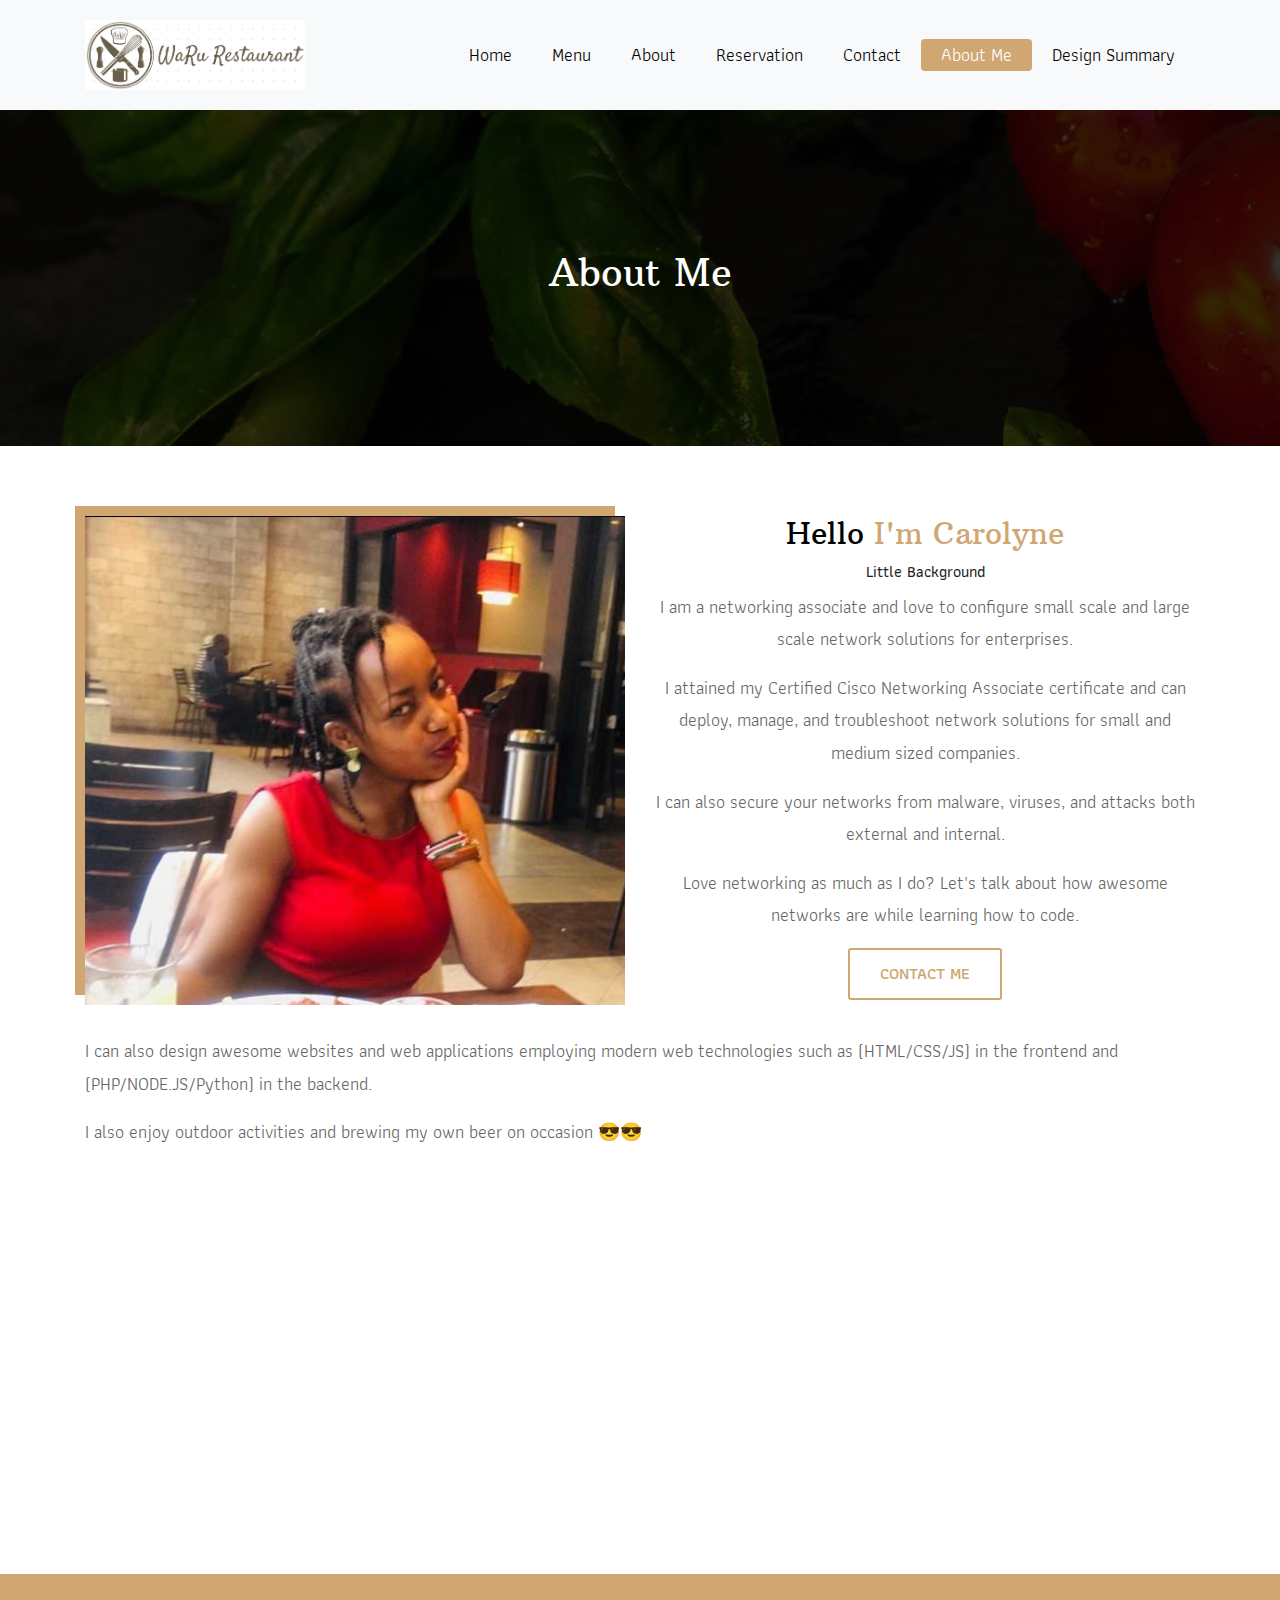
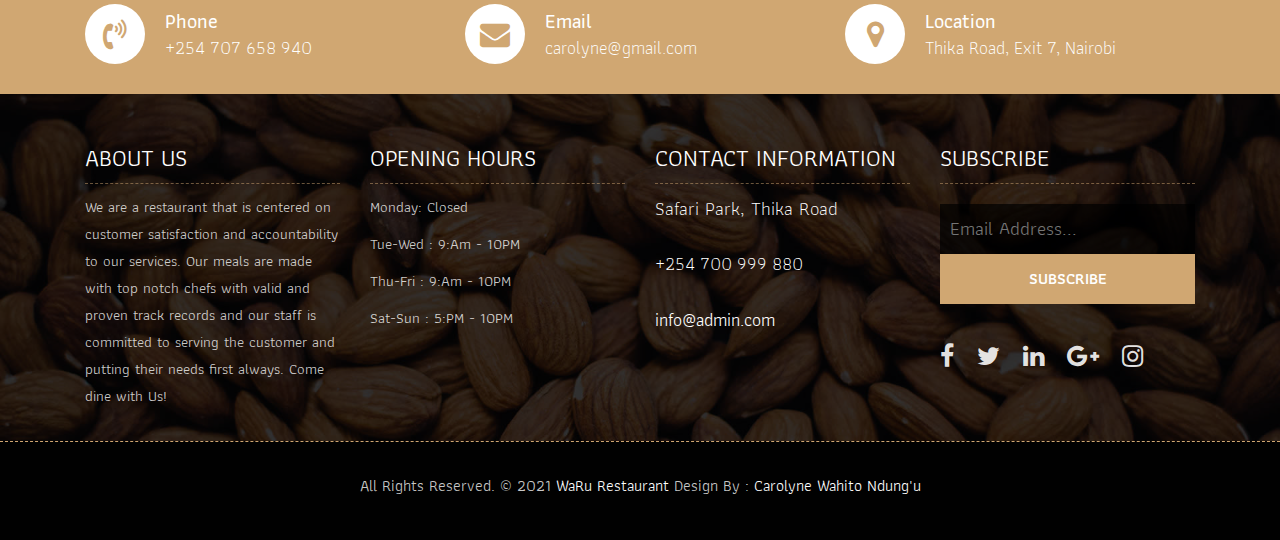
==== about-me.html @ e148ffc0 "Add files via upload" ====
<!DOCTYPE html>
<html lang="en"><!-- Basic -->
<head>
	<meta charset="utf-8">
    <meta http-equiv="X-UA-Compatible" content="IE=edge">   
   
    <!-- Mobile Metas -->
    <meta name="viewport" content="width=device-width, initial-scale=1">
 
     <!-- Site Metas -->
    <title>Carolyne Ndung'u</title>  
    <meta name="keywords" content="">
    <meta name="description" content="">
    <meta name="author" content="">

    <!-- Site Icons -->
    <link rel="shortcut icon" href="images/favicon.ico" type="image/x-icon">
    <link rel="apple-touch-icon" href="images/apple-touch-icon.png">

    <!-- Bootstrap CSS -->
    <link rel="stylesheet" href="css/bootstrap.min.css">    
	<!-- Site CSS -->
    <link rel="stylesheet" href="css/style.css">    
    <!-- Responsive CSS -->
    <link rel="stylesheet" href="css/responsive.css">
    <!-- Custom CSS -->
    <link rel="stylesheet" href="css/custom.css">

    <!--[if lt IE 9]>
      <script src="https://oss.maxcdn.com/libs/html5shiv/3.7.0/html5shiv.js"></script>
      <script src="https://oss.maxcdn.com/libs/respond.js/1.4.2/respond.min.js"></script>
    <![endif]-->

</head>

<body>
	<!-- Start header -->
	<header class="top-navbar">
		<nav class="navbar navbar-expand-lg navbar-light bg-light">
			<div class="container">
				<a class="navbar-brand" href="index.html">
					<img src="images/logo_2.PNG" alt="" width="220px" height="70px"/>
				</a>
				<button class="navbar-toggler" type="button" data-toggle="collapse" data-target="#navbars-rs-food" aria-controls="navbars-rs-food" aria-expanded="false" aria-label="Toggle navigation">
				  <span class="navbar-toggler-icon"></span>
				</button>
				<div class="collapse navbar-collapse" id="navbars-rs-food">
					<ul class="navbar-nav ml-auto">
						<li class="nav-item"><a class="nav-link" href="index.html">Home</a></li>
						<li class="nav-item"><a class="nav-link" href="menu.html">Menu</a></li>
						<li class="nav-item"><a class="nav-link" href="about.html">About</a></li>
						<li class="nav-item"><a class="nav-link" href="reservation.html">Reservation</a></li>
						<li class="nav-item"><a class="nav-link" href="contact.html">Contact</a></li>
            <li class="nav-item active"><a class="nav-link" href="about-me.html">About Me</a></li>
			<li class="nav-item"><a class="nav-link" href="design_summary.html">Design Summary</a></li>
					</ul>
				</div>
			</div>
		</nav>
	</header>
	<!-- End header -->
	
	<!-- Start header -->
	<div class="all-page-title page-breadcrumb">
		<div class="container text-center">
			<div class="row">
				<div class="col-lg-12">
					<h1>About Me
          </h1>
				</div>
			</div>
		</div>
	</div>
	<!-- End header -->
	
	<!-- Start About -->
	<div class="about-section-box">
		<div class="container">
			<div class="row">
				<div class="col-lg-6 col-md-6">
					<img src="images/carolyne.jpg" alt="" class="img-fluid">
				</div>
				<div class="col-lg-6 col-md-6 text-center">
					<div class="inner-column">
						<h1>Hello <span>I'm Carolyne</span></h1>
						<h4>Little Background</h4>
						<p>I am a networking associate and love to configure small scale and
              large scale network solutions for enterprises.</p>
						<p> I attained my Certified Cisco Networking Associate certificate and can deploy, manage,
              and troubleshoot network solutions for small and medium sized
              companies.</p>
			  <p> I can also secure your networks from malware, viruses, and attacks
				both external and internal.</p>
						  <p>Love networking as much as I do? Let's talk about how awesome networks
				are while learning how to code.</p>
						<a class="btn btn-lg btn-circle btn-outline-new-white" href="#">Contact Me</a>
					</div>
				</div>
				<div class="col-md-12">
					<div class="inner-pt">
						<p> I can also design awesome websites and web applications employing modern web technologies such as (HTML/CSS/JS) in the frontend and (PHP/NODE.JS/Python) in the backend.</p>
						<p>I also enjoy outdoor activities and brewing my own beer on occasion 😎😎</p>
					</div>
				</div>
			</div>
		</div>
	</div>
	<!-- End About -->
	
	
	
	<!-- Start QT -->
	<div class="qt-box qt-background">
		<div class="container">
			<div class="row">
				<div class="col-md-8 ml-auto mr-auto text-left">
					<p class="lead ">
						" If you're not the one cooking, stay out of the way and compliment the chef. "
					</p>
					<span class="lead">Michael Strahan</span>
				</div>
			</div>
		</div>
	</div>
	<!-- End QT -->
	
	
	
	<!-- Start Contact info -->
	<div class="contact-imfo-box">
		<div class="container">
			<div class="row">
				<div class="col-md-4">
					<i class="fa fa-volume-control-phone"></i>
					<div class="overflow-hidden">
						<h4>Phone</h4>
						<p class="lead">
							+254 707 658 940
						</p>
					</div>
				</div>
				<div class="col-md-4">
					<i class="fa fa-envelope"></i>
					<div class="overflow-hidden">
						<h4>Email</h4>
						<p class="lead">
							carolyne@gmail.com
						</p>
					</div>
				</div>
				<div class="col-md-4">
					<i class="fa fa-map-marker"></i>
					<div class="overflow-hidden">
						<h4>Location</h4>
						<p class="lead">
							Thika Road, Exit 7, Nairobi
						</p>
					</div>
				</div>
			</div>
		</div>
	</div>
	<!-- End Contact info -->
	
	<!-- Start Footer -->
	<footer class="footer-area bg-f">
		<div class="container">
			<div class="row">
				<div class="col-lg-3 col-md-6">
					<h3>About Us</h3>
					<p>We are a restaurant that is centered on customer satisfaction and accountability to our services. Our meals are made with top notch chefs with valid and proven track records and our staff is committed to serving the customer and putting their needs first always. Come dine with Us!</p>
				</div>
				<div class="col-lg-3 col-md-6">
					<h3>Opening hours</h3>
					<p><span class="text-color">Monday: </span>Closed</p>
					<p><span class="text-color">Tue-Wed :</span> 9:Am - 10PM</p>
					<p><span class="text-color">Thu-Fri :</span> 9:Am - 10PM</p>
					<p><span class="text-color">Sat-Sun :</span> 5:PM - 10PM</p>
				</div>
				<div class="col-lg-3 col-md-6">
					<h3>Contact information</h3>
					<p class="lead">Safari Park, Thika Road</p>
					<p class="lead"><a href="#">+254 700 999 880</a></p>
					<p><a href="#"> info@admin.com</a></p>
				</div>
				<div class="col-lg-3 col-md-6">
					<h3>Subscribe</h3>
					<div class="subscribe_form">
						<form class="subscribe_form">
							<input name="EMAIL" id="subs-email" class="form_input" placeholder="Email Address..." type="email">
							<button type="submit" class="submit">SUBSCRIBE</button>
							<div class="clearfix"></div>
						</form>
					</div>
					<ul class="list-inline f-social">
						<li class="list-inline-item"><a href="#"><i class="fa fa-facebook" aria-hidden="true"></i></a></li>
						<li class="list-inline-item"><a href="#"><i class="fa fa-twitter" aria-hidden="true"></i></a></li>
						<li class="list-inline-item"><a href="#"><i class="fa fa-linkedin" aria-hidden="true"></i></a></li>
						<li class="list-inline-item"><a href="#"><i class="fa fa-google-plus" aria-hidden="true"></i></a></li>
						<li class="list-inline-item"><a href="#"><i class="fa fa-instagram" aria-hidden="true"></i></a></li>
					</ul>
				</div>
			</div>
		</div>
		
		<div class="copyright">
			<div class="container">
				<div class="row">
					<div class="col-lg-12">
						<p class="company-name">All Rights Reserved. &copy; 2021 <a href="#">WaRu Restaurant</a> Design By : 
					<a href="about-me.html">Carolyne Wahito Ndung'u</a></p>
					</div>
				</div>
			</div>
		</div>
		
	</footer>
	<!-- End Footer -->
	
	<a href="#" id="back-to-top" title="Back to top" style="display: none;">&uarr;</a>

	<!-- ALL JS FILES -->
	<script src="js/jquery-3.2.1.min.js"></script>
	<script src="js/popper.min.js"></script>
	<script src="js/bootstrap.min.js"></script>
    <!-- ALL PLUGINS -->
	<script src="js/jquery.superslides.min.js"></script>
	<script src="js/images-loded.min.js"></script>
	<script src="js/isotope.min.js"></script>
	<script src="js/baguetteBox.min.js"></script>
	<script src="js/form-validator.min.js"></script>
    <script src="js/contact-form-script.js"></script>
    <script src="js/custom.js"></script>
</body>
</html>
---- css/style.css ----
/*------------------------------------------------------------------
    IMPORT FONTS
-------------------------------------------------------------------*/

@import url("https://fonts.googleapis.com/css?family=Arbutus+Slab");
@import url("https://fonts.googleapis.com/css?family=Athiti:400,500,600");

/*------------------------------------------------------------------
    IMPORT FILES
-------------------------------------------------------------------*/

@import url(animate.css);
@import url(font-awesome.min.css);
@import url(superslides.css);
@import url(baguetteBox.min.css);

/*------------------------------------------------------------------
    SKELETON
-------------------------------------------------------------------*/

body {
  color: #666666;
  font-size: 15px;
  font-family: "Athiti", sans-serif;
  line-height: 1.80857;
}

a {
  color: #1f1f1f;
  text-decoration: none !important;
  outline: none !important;
  -webkit-transition: all 0.3s ease-in-out;
  -moz-transition: all 0.3s ease-in-out;
  -ms-transition: all 0.3s ease-in-out;
  -o-transition: all 0.3s ease-in-out;
  transition: all 0.3s ease-in-out;
}

h1,
h2,
h3,
h4,
h5,
h6 {
  letter-spacing: 0;
  font-weight: normal;
  position: relative;
  padding: 0 0 10px 0;
  font-weight: normal;
  line-height: 120% !important;
  color: #1f1f1f;
  margin: 0;
}

h1 {
  font-size: 24px;
}

h2 {
  font-size: 22px;
}

h3 {
  font-size: 18px;
}

h4 {
  font-size: 16px;
}

h5 {
  font-size: 14px;
}

h6 {
  font-size: 13px;
}

h1 a,
h2 a,
h3 a,
h4 a,
h5 a,
h6 a {
  color: #212121;
  text-decoration: none !important;
  opacity: 1;
}

h1 a:hover,
h2 a:hover,
h3 a:hover,
h4 a:hover,
h5 a:hover,
h6 a:hover {
  opacity: 0.8;
}

a {
  color: #1f1f1f;
  text-decoration: none;
  outline: none;
}

a,
.btn {
  text-decoration: none !important;
  outline: none !important;
  -webkit-transition: all 0.3s ease-in-out;
  -moz-transition: all 0.3s ease-in-out;
  -ms-transition: all 0.3s ease-in-out;
  -o-transition: all 0.3s ease-in-out;
  transition: all 0.3s ease-in-out;
}

.btn-custom {
  margin-top: 20px;
  background-color: transparent !important;
  border: 2px solid #ddd;
  padding: 12px 40px;
  font-size: 16px;
}

.lead {
  font-size: 18px;
  line-height: 30px;
  color: #767676;
  margin: 0;
  padding: 0;
}

blockquote {
  margin: 20px 0 20px;
  padding: 30px;
}

ul,
li,
ol {
  list-style: none;
  margin: 0px;
  padding: 0px;
}
button:focus {
  outline: none;
}

.form-control::-moz-placeholder {
  color: #2a2a2a;
  opacity: 1;
}

/*------------------------------------------------------------------
    LOADER 
-------------------------------------------------------------------*/

/*------------------------------------------------------------------
    HEADER
-------------------------------------------------------------------*/
.top-navbar {
  position: relative;
  z-index: 10;
}

.top-navbar .navbar {
  padding: 15px 0px;
  position: fixed;
  width: 100%;
  transition: height 0.3s ease-out, background 0.3s ease-out,
    box-shadow 0.3s ease-out;
  -webkit-transform: translate3d(0, 0, 0);
  transform: translate3d(0, 0, 0);
  z-index: 100;
}

.top-navbar .navbar-light .navbar-nav .nav-link {
  color: #010101;
  font-size: 18px;
  padding: 0px 20px;
  border-radius: 4px;
}

.top-navbar .navbar-light .navbar-nav .nav-item .nav-link:hover {
  background: #d0a772;
  color: #ffffff;
}
.top-navbar .navbar-light .navbar-nav .nav-item.active .nav-link {
  background: #d0a772;
  color: #ffffff;
  border-radius: 4px;
}

.navbar-expand-lg .navbar-nav .dropdown-menu {
  border: none;
  box-shadow: 2px 5px 6px rgba(0, 0, 0, 0.5);
}

.navbar-expand-lg .navbar-nav .dropdown-menu a.dropdown-item:hover {
  background: #d0a772;
  color: #ffffff;
}
.navbar-light .navbar-toggler:hover {
  background: #cfa671;
}

/*------------------------------------------------------------------
    Slider
-------------------------------------------------------------------*/

.cover-slides {
  height: 100vh;
}
.slides-navigation a {
  background: #cfa671;
  position: absolute;
  height: 70px;
  width: 70px;
  top: 50%;
  font-size: 20px;
  display: block;
  color: #fff;
  line-height: 80px;
  text-align: center;
  transition: all 0.3s ease-in-out;
}
.slides-navigation a i {
  font-size: 40px;
}
.slides-navigation a:hover {
  background: #010101;
}
.cover-slides .container {
  height: 100%;
  position: relative;
  z-index: 2;
}
.cover-slides .container > .row {
  -webkit-box-align: center;
  -ms-flex-align: center;
  align-items: center;
}
.cover-slides .container > .row {
  height: 100%;
}

.btn {
  text-transform: uppercase;
  padding: 19px 36px;
}
.btn {
  display: inline-block;
  font-weight: 600;
  text-align: center;
  white-space: nowrap;
  vertical-align: middle;
  -webkit-user-select: none;
  -moz-user-select: none;
  -ms-user-select: none;
  user-select: none;
  border: 2px solid transparent;
  padding: 12px 30px;
  font-size: 16px;
  line-height: 1.5;
  border-radius: 0.1875rem;
  transition: color 0.15s ease-in-out, background-color 0.15s ease-in-out,
    border-color 0.15s ease-in-out, box-shadow 0.15s ease-in-out;
}
.btn-outline-new-white {
  color: #fff;
  background-color: transparent;
  background-image: none;
  border-color: #cfa671;
}
.btn-outline-new-white:hover {
  color: #ffffff;
  background-color: #cfa671;
  border-color: #cfa671;
}

.overlay-background {
  background: #333;
  position: absolute;
  height: 100%;
  width: 100%;
  left: 0;
  top: 0;
  opacity: 0.5;
}

.cover-slides h1 {
  font-family: "Arbutus Slab", serif;
  font-weight: 500;
  font-size: 64px;
  color: #fff;
}
.cover-slides p {
  font-size: 18px;
  color: #fff;
}
.slides-pagination a {
  border: 2px solid #ffffff;
}
.slides-pagination a.current {
  background: #cfa671;
  border: 2px solid #cfa671;
}

/*------------------------------------------------------------------
    About
-------------------------------------------------------------------*/

.about-section-box {
  padding: 70px 0px;
}
.about-section-box .img-fluid {
  box-shadow: -10px -10px 0px #d0a772;
}
.inner-column {
}
.inner-column h1 {
  font-family: "Arbutus Slab", serif;
  font-size: 30px;
  color: #010101;
}
.inner-column h1 span {
  color: #d0a772;
}
.inner-column h4 {
  font-size: 16px;
  font-weight: 500;
}
.inner-column p {
  font-size: 18px;
}
.inner-column .btn-outline-new-white {
  color: #d0a772;
}
.inner-column .btn-outline-new-white:hover {
  color: #ffffff;
}

/*------------------------------------------------------------------
    QT
-------------------------------------------------------------------*/

.qt-background {
  background: url(../images/qt-bg.jpg) no-repeat;
  background-size: cover;
  padding: 100px 0;
  background-attachment: fixed;
  background-position: center center;
  position: relative;
}
.qt-background p {
  font-size: 35px;
  font-weight: 300;
  line-height: 44px;
  color: #fff;
  font-family: "Arbutus Slab", serif;
  margin-bottom: 20px;
}

.qt-background span {
  color: #fff;
  font-size: 20px;
  font-weight: 500;
}

/*------------------------------------------------------------------
    Menu
-------------------------------------------------------------------*/

.menu-box {
  padding: 70px 0px;
}

.heading-title {
  margin-bottom: 50px;
}
.heading-title h2 {
  color: #010101;
  font-size: 28px;
  font-family: "Arbutus Slab", serif;
}
.heading-title p {
  font-size: 18px;
  font-weight: 200;
  margin: 0px;
}

.filter-button-group {
  border: 1px solid #e4e4e4;
  border-radius: 4px;
  margin: 10px 15px;
  display: inline-block;
}

.filter-button-group button {
  color: #333;
  letter-spacing: 1px;
  text-transform: uppercase;
  font-weight: 600;
  font-size: 14px;
  cursor: pointer;
  background: #fff;
  padding: 12px 40px;
  border: none;
  border-radius: 4px;
}

.filter-button-group button.active {
  background: #cfa671;
  color: #fff;
  box-shadow: 2px 20px 45px 5px rgba(0, 0, 0, 0.2);
}

.gallery-single {
  margin: 30px 0px;
}

.gallery-single {
  position: relative;
  overflow: hidden;
  -webkit-box-shadow: 0 0 10px #ccc;
  box-shadow: 0 0 10px #ccc;
}

.why-text {
  position: absolute;
  left: 0;
  bottom: -100%;
  right: 0;
  height: 100%;
  background: rgba(207, 166, 113, 0.9);
  padding: 12px 12px;
  -webkit-transition: all 0.3s ease;
  transition: all 0.3s ease;
}
.why-text h4 {
  color: #ffffff;
  font-size: 24px;
  font-weight: 500;
  font-family: "Arbutus Slab", serif;
}
.why-text p {
  color: #ffffff;
  font-size: 18px;
  border-bottom: 1px dashed #010101;
  margin: 0px;
  padding-bottom: 15px;
  margin-top: 15px;
  margin-bottom: 15px;
}
.why-text h5 {
  font-size: 28px;
  font-weight: 600;
  color: #ffffff;
}

.gallery-single:hover .why-text {
  bottom: 0px;
}

/*------------------------------------------------------------------
    Gallery
-------------------------------------------------------------------*/

.gallery-box {
  padding: 70px 0px;
}
.tz-gallery {
  margin-top: 30px;
}
.tz-gallery .lightbox img {
  width: 100%;
  margin-bottom: 30px;
  transition: 0.2s ease-in-out;
  box-shadow: 0 2px 3px rgba(0, 0, 0, 0.2);
}
.tz-gallery .lightbox img:hover {
  transform: scale(1.05);
  box-shadow: 0 8px 15px rgba(0, 0, 0, 0.3);
}

/*------------------------------------------------------------------
    Customer Reviews
-------------------------------------------------------------------*/

.customer-reviews-box {
  padding: 70px 0px;
}

.carousel-inner .carousel-item .img-box {
  width: 135px;
  height: 135px;
}
.carousel-control-prev {
  left: -100px;
}
.carousel-control-next {
  right: -100px;
}
.carousel-indicators {
  top: 320px;
}

.text-warning {
  color: #d0a772 !important;
  font-size: 24px;
}

@media (min-width: 320px) and (max-width: 640px) {
  .carousel-inner .carousel-item p {
    font-size: 14px;
  }
  .carousel-control-prev {
    left: -5px;
  }
  .carousel-control-next {
    right: -5px;
  }
  .carousel-indicators {
    top: 400px;
  }
}

#reviews .carousel-control-prev {
  background: #d0a772;
  color: #ffffff;
  display: block;
  position: absolute;
  width: 8%;
  height: 50px;
  top: 50%;
  font-size: 28px;
  opacity: 1;
}
#reviews .carousel-control-prev:hover {
  background: #010101;
  color: #ffffff;
}

#reviews .carousel-control-next {
  background: #d0a772;
  color: #ffffff;
  display: block;
  position: absolute;
  width: 8%;
  height: 50px;
  top: 50%;
  font-size: 28px;
  opacity: 1;
}
#reviews .carousel-control-next:hover {
  background: #010101;
  color: #ffffff;
}

/*------------------------------------------------------------------
    Contact info
-------------------------------------------------------------------*/

.contact-imfo-box {
  background: #d0a772;
  padding: 30px 0;
}

.overflow-hidden {
  overflow: hidden;
}

.contact-imfo-box i {
  display: block;
  float: left;
  width: 60px;
  height: 60px;
  line-height: 60px;
  text-align: center;
  background: #fff;
  color: #d0a772;
  font-size: 30px;
  -webkit-border-radius: 50%;
  -moz-border-radius: 50%;
  -ms-border-radius: 50%;
  border-radius: 50%;
  margin-right: 20px;
}
.contact-imfo-box h4 {
  margin: 0px;
  margin-top: 5px;
  color: #ffffff;
  font-size: 20px;
  padding: 0px;
  font-weight: 500;
  line-height: 24px;
}
.contact-imfo-box p {
  margin: 0px;
  color: #ffffff;
  font-weight: 300;
}

/*------------------------------------------------------------------
    Footer
-------------------------------------------------------------------*/

.footer-area {
  padding-top: 50px;
  padding-bottom: 0px;
}
.bg-f {
  background-image: url("../images/footer-bg.jpg");
  background-attachment: scroll;
  background-clip: initial;
  background-color: rgba(0, 0, 0, 0);
  background-origin: initial;
  background-position: center center;
  background-repeat: no-repeat;
  background-size: cover;
  position: relative;
}
.bg-f::before {
  background: #010101;
  content: "";
  height: 100%;
  left: 0;
  position: absolute;
  top: 0;
  width: 100%;
  z-index: 1;
  opacity: 0.8;
}

.footer-area .container {
  position: relative;
  z-index: 1;
}
.footer-area h3 {
  color: #ffffff;
  text-transform: uppercase;
  font-size: 24px;
  border-bottom: 1px dashed rgba(207, 166, 113, 0.5);
  margin-bottom: 10px;
}
.footer-area p {
  font-size: 15px;
  color: rgba(255, 255, 255, 0.8);
  margin: 0;
  padding-bottom: 10px;
}

.footer-area p.lead {
  font-size: 19px;
  color: #ffffff;
  margin-bottom: 15px;
}
.footer-area p.lead a {
  color: #ffffff;
  margin-bottom: 15px;
}
.footer-area p.lead a:hover {
  color: #d0a772;
}
.footer-area p a {
  font-size: 18px;
  color: #ffffff;
}
.footer-area p a:hover {
  color: #d0a772;
}

.subscribe_form {
  display: block;
  text-align: center;
  padding: 5px 0;
}

.subscribe_form .form_input {
  display: block;
  background-color: rgba(0, 0, 0, 0.7);
  color: #fff;
  border: none;
  font-size: 19px;
  line-height: 50px;
  padding: 0 10px;
  float: left;
  width: 100%;
  transition: all 0.5s ease-in-out;
}

.subscribe_form .submit {
  background-color: #d0a772;
  color: #fff;
  font-size: 16px;
  font-weight: 600;
  line-height: 50px;
  display: inline-block;
  padding: 0 10px;
  float: left;
  width: 100%;
  border: none;
  cursor: pointer;
  transition: all 0.5s ease-in-out;
}
.subscribe_form .submit:hover {
  background: #010101;
}

.f-social {
  padding-bottom: 10px;
  margin: 0px;
  margin-top: 20px;
}
.f-social li a {
  font-size: 25px;
  color: rgba(255, 255, 255, 0.9);
  margin-right: 10px;
}

.copyright {
  margin-top: 20px;
  position: relative;
  display: block;
  background-color: #010101;
  border-top: 1px dashed rgba(207, 166, 113);
  padding: 30px 0;
  z-index: 1;
}

.copyright .company-name {
  font-size: 16px;
  text-align: center;
}
.copyright .company-name a {
  font-size: 16px;
}

/*------------------------------------------------------------------
    All Pages
-------------------------------------------------------------------*/

.page-breadcrumb {
  padding: 250px 0 150px;
  background: url(../images/all-bg.jpg) no-repeat;
  background-attachment: fixed;
  background-size: cover;
  background-position: 0 0;
  position: relative;
}
.all-page-title .container {
  position: relative;
  z-index: 2;
}
.all-page-title::before {
  background: #010101;
  content: "";
  height: 100%;
  left: 0;
  position: absolute;
  top: 0;
  width: 100%;
  z-index: 1;
  opacity: 0.8;
}
.all-page-title h1 {
  font-size: 38px;
  color: #ffffff;
  font-family: "Arbutus Slab", serif;
  padding: 0px;
}

.inner-pt {
  margin-top: 30px;
}
.inner-pt p {
  font-size: 18px;
}

.stuff-box {
  padding: 70px 0px;
}

.our-team {
  border: 2px solid #d0a772;
  border-radius: 0px;
  text-align: center;
  margin: 10px;
  z-index: 1;
  position: relative;
}
.our-team:before,
.our-team:after {
  content: "";
  width: 100%;
  height: 104%;
  background: #d0a772;
  position: absolute;
  top: 50%;
  left: 0;
  z-index: -1;
  transform: translateY(-50%) scaleX(0.3);
  transition: all 0.3s ease 0s;
}
.our-team:after {
  width: 106%;
  left: 50%;
  transform: translate(-50%, -50%) scaleY(0.25);
}
.our-team:hover:before {
  transform: translateY(-50%) scaleX(0.7);
}
.our-team:hover:after {
  transform: translate(-50%, -50%) scaleY(0.7);
}
.our-team img {
  width: 100%;
  height: auto;
  border-radius: 0px;
  transition: all 0.3s ease 0s;
}
.our-team .team-content {
  width: 93%;
  padding: 25px 0 10px;
  background: #d0a772;
  position: absolute;
  bottom: 50px;
  left: 50%;
  opacity: 0;
  transform: translateX(-50%);
  transition: all 0.3s cubic-bezier(0.5, 0.2, 0.1, 0.9);
}
.our-team:hover .team-content {
  bottom: 10px;
  opacity: 1;
}
.our-team .title {
  font-size: 25px;
  font-weight: 600;
  color: #fff;
  letter-spacing: 1px;
  text-transform: capitalize;
  margin: 0;
}
.our-team .post {
  display: block;
  font-size: 16px;
  color: #fff;
  text-transform: uppercase;
  margin-bottom: 10px;
}
.our-team .social {
  padding: 0;
  margin: 0;
  list-style: none;
}
.our-team .social li {
  display: inline-block;
  margin: 0 5px;
}
.our-team .social li a {
  display: block;
  width: 35px;
  height: 35px;
  line-height: 35px;
  border-radius: 50%;
  background: #fff;
  font-size: 20px;
  color: #d0a772;
  transition: all 0.3s ease 0s;
}
.our-team .social li a:hover {
  background: #ffffff;
  box-shadow: 0 0 0 5px rgba(255, 255, 255, 0.3);
  color: #d0a772;
}
@media only screen and (max-width: 990px) {
  .our-team {
    margin-bottom: 30px;
  }
}

.reservation-box {
  padding: 70px 0px;
}

.reservation-box h3 {
  padding: 0px 15px;
  margin-bottom: 20px;
  font-weight: 600;
}

.help-block ul li {
  color: red;
}

.form-control[readonly] {
  background-color: #ffffff;
}

.form-control {
  border-radius: 0px;
  min-height: 50px;
}
.form-control:focus {
  border: 1px solid #d0a772;
  box-shadow: none;
}

.form-group .picker__input.picker__input--active {
  border-color: #d0a772;
}

.submit-button {
  margin-top: 20px;
}
.btn.btn-common {
  color: #d0a772;
  background-color: transparent;
  background-image: none;
  border-color: #cfa671;
}
.btn.btn-common:hover {
  color: #ffffff;
  background-color: #cfa671;
  border-color: #cfa671;
}

.date-blog-up {
  position: absolute;
  right: 0px;
  top: 0px;
  background: #cfa671;
  font-size: 18px;
  color: #ffffff;
  padding: 5px 15px 5px 5px;
}
.inner-blog-detail {
  background: #ffffff;
  position: relative;
  padding: 30px 20px;
}

.inner-blog-detail h3 {
  font-size: 20px;
  font-weight: 500;
  padding-bottom: 15px;
}
.inner-blog-detail ul li {
  display: inline-block;
  padding: 0px 5px;
  color: #222222;
}
.inner-blog-detail ul li span {
  color: #cfa671;
}
.inner-blog-detail p {
  padding: 10px 0px;
}
.details-page blockquote {
  border-left: 5px solid #cfa671;
}
.details-page blockquote {
  padding: 20px;
}
blockquote {
  margin: 20px 0 20px;
  padding: 30px;
}
.blog-inner-details-line {
  margin: 20px 0px;
  clear: both;
  float: left;
  width: 100%;
}
.line-left-social h5 {
  font-size: 18px;
  font-weight: 600;
  padding-bottom: 15px;
}
.line-left-social ul li {
  display: inline-block;
  margin-bottom: 5px;
}
.line-right-social ul li {
  display: inline-block;
}
.line-right-social ul li a {
  display: block;
  padding: 5px;
  background: #f5f5f5;
  border-radius: 6px;
  font-weight: 500;
  width: 35px;
  height: 35px;
  text-align: center;
  line-height: 25px;
  font-size: 15px;
}
.line-left-social ul li a {
  display: block;
  padding: 5px 10px;
  background: #f5f5f5;
  border-radius: 6px;
  font-weight: 400;
  font-size: 12px;
}
.line-left-social ul li a:hover {
  background: #cfa671;
  color: #ffffff;
}
.line-right-social ul li a:hover {
  background: #cfa671;
  color: #ffffff;
}
.line-right-social h5 {
  font-size: 18px;
  font-weight: 600;
  padding-bottom: 15px;
}
.blog-comment-box {
  clear: both;
  margin: 20px 0px;
  float: left;
  width: 100%;
}
.blog-comment-box h3 {
  font-size: 18px;
  font-weight: 600;
  padding-bottom: 20px;
}
.comment-item {
  margin-bottom: 30px;
}
.comment-item-left {
  float: left;
  width: 90px;
  height: 90px;
}
.comment-item-left img {
  width: 100%;
  border-radius: 6px;
}
.comment-item-right {
  padding-left: 110px;
}
.comment-item-right a {
  font-size: 16px;
  font-weight: 500;
}
.des-l {
  display: inline-block;
  width: 100%;
}
.des-l p {
  font-size: 13px;
}
.comment-item-right a {
  font-size: 16px;
  font-weight: 500;
}
.right-btn-re {
  float: right;
  font-style: italic;
  text-align: right;
  font-size: 16px;
  padding: 5px 10px;
  background: #f5f5f5;
  border-radius: 6px;
}
.right-btn-re:hover {
  background: #cfa671;
  color: #ffffff !important;
}
.comment-respond-box {
  clear: both;
}
.blog-comment-box .children {
  margin-left: 70px;
}
.comment-item {
  margin-bottom: 30px;
}
.comment-item-right i {
  padding-right: 10px;
}

.comment-form-respond input {
  min-height: 38px;
  border: 1px solid #010101;
  border-radius: 0px;
  padding: 10px;
}
.comment-form-respond textarea {
  border: 1px solid #010101;
  border-radius: 0px;
  padding: 10px;
  min-height: 110px;
}

.btn-submit {
  color: #d0a772;
  background-color: transparent;
  background-image: none;
  border-color: #cfa671;
}
.btn-submit:hover {
  color: #ffffff;
  background-color: #cfa671;
  border-color: #cfa671;
}

.contact-box {
  padding: 70px 0px;
}

.map-full {
  width: 100%;
  height: 500px;
  border-radius: 0px;
  margin: 0px auto;
}

#back-to-top {
  position: fixed;
  bottom: 40px;
  right: 40px;
  z-index: 9999;
  width: 32px;
  height: 32px;
  text-align: center;
  line-height: 30px;
  background: #d0a772;
  color: #ffffff;
  cursor: pointer;
  border: 0;
  border-radius: 2px;
  text-decoration: none;
  transition: opacity 0.2s ease-out;
  font-size: 30px;
}
---- css/responsive.css ----
/* only small desktops */
/* tablets */
/* only small tablets */
@media only screen and (min-width: 992px) and (max-width: 1180px) {
	.footer-area h3{
		font-size: 18px;
	}
}
@media (min-width: 768px) and (max-width: 991px) {
	.navbar-light .navbar-brand{
		margin-left: 15px;
	}
	.navbar-light .navbar-toggler{
		margin-right: 15px;
		border-radius: 0px;
	}
	.navbar-expand-lg .navbar-nav .dropdown-menu{
		box-shadow: none;
	}
	.carousel-control-prev{
		left: -60px;
	}
	.carousel-control-next{
		right: -60px;
	}
	.why-text h4{
		font-size: 18px;
	}
	.why-text p{
		margin: 0px;
	}
}

/* mobile or only mobile */
@media (max-width: 767px) {
	.navbar-light .navbar-brand{
		margin-left: 15px;
	}
	.navbar-light .navbar-toggler{
		margin-right: 15px;
		border-radius: 0px;
	}
	.navbar-expand-lg .navbar-nav .dropdown-menu{
		box-shadow: none;
	}
	.cover-slides h1{
		font-size: 22px;
	}
	.cover-slides p {
		font-size: 14px;
	}
	.slides-navigation a{
		height: 42px;
		width: 38px;
		line-height: 33px;
	}
	.inner-column{
		margin-top: 15px;
	}
	.inner-column h1{
		font-size: 22px;
	}
	.filter-button-group{
		margin: 10px 0px;
	}
	
	.contact-imfo-box .col-md-4{
		margin-bottom: 15px;
	}
	.carousel-control-prev{
		left: 0px;
	}
	.carousel-control-next{
		right: 0px;
	}
	.blog-box-inner .blog-detail{
		overflow: hidden;
	}
	.blog-sidebar{
		margin-top: 50px;
	}
	
}
@media only screen and (min-width: 280px) and (max-width: 599px) {
	
	.why-text p{
		margin-bottom: 0px;
		margin-top: 0px;
	}
}
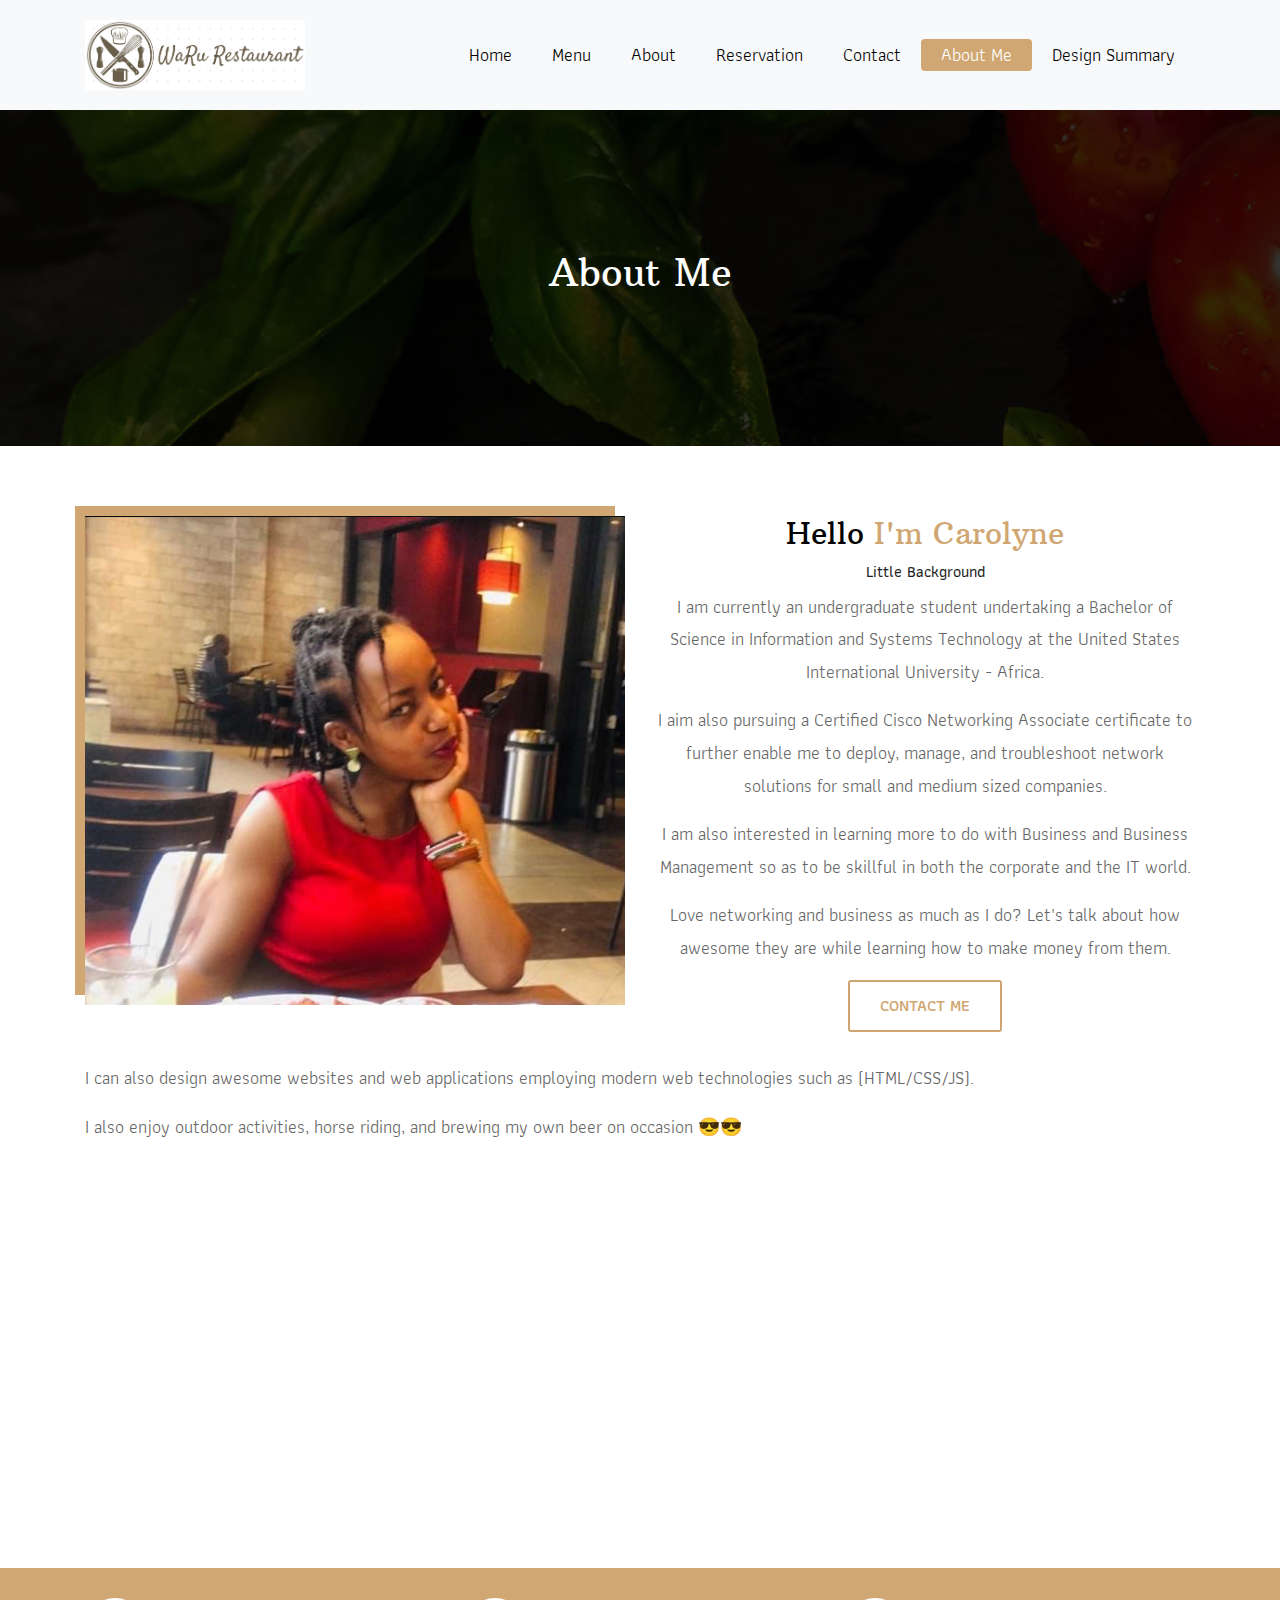
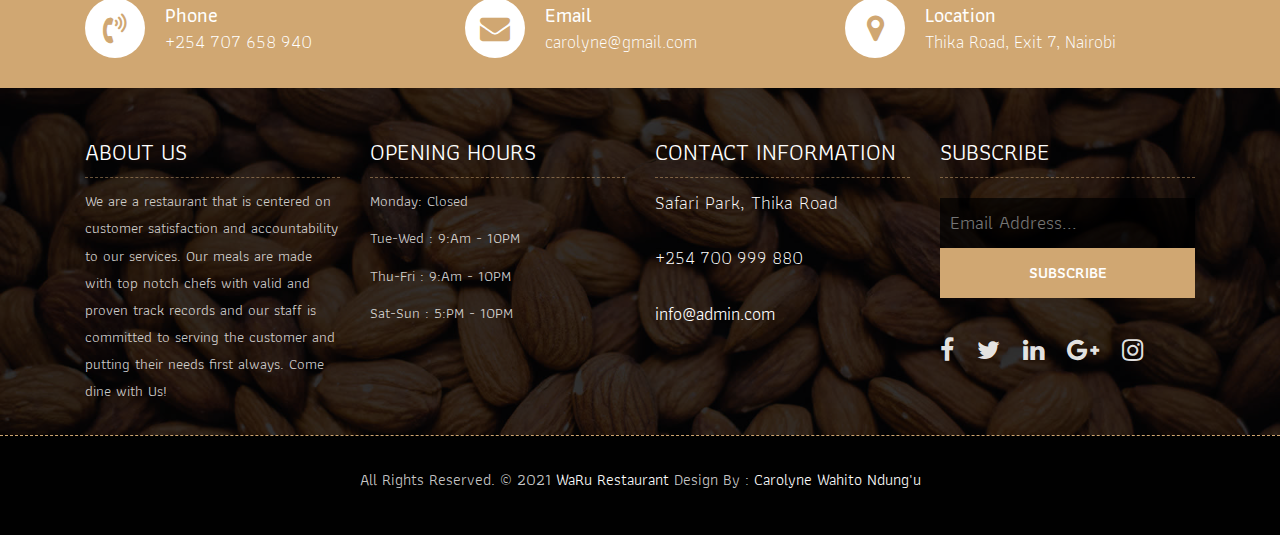
==== commit 352a5712: "Update about-me.html" ====
--- a/about-me.html
+++ b/about-me.html
@@ -84,22 +84,22 @@
 					<div class="inner-column">
 						<h1>Hello <span>I'm Carolyne</span></h1>
 						<h4>Little Background</h4>
-						<p>I am a networking associate and love to configure small scale and
-              large scale network solutions for enterprises.</p>
-						<p> I attained my Certified Cisco Networking Associate certificate and can deploy, manage,
+						<p>I am currently an undergraduate student undertaking a Bachelor of Science in Information and Systems Technology at the 
+							United States International University - Africa.</p>
+						<p> I aim also pursuing a Certified Cisco Networking Associate certificate to further enable me to deploy, manage,
               and troubleshoot network solutions for small and medium sized
               companies.</p>
-			  <p> I can also secure your networks from malware, viruses, and attacks
-				both external and internal.</p>
-						  <p>Love networking as much as I do? Let's talk about how awesome networks
-				are while learning how to code.</p>
+			  <p> I am also interested in learning more to do with Business and Business Management so as to be 
+				  skillful in both the corporate and the IT world.</p>
+						  <p>Love networking and business as much as I do? Let's talk about how awesome they
+				are while learning how to make money from them.</p>
 						<a class="btn btn-lg btn-circle btn-outline-new-white" href="#">Contact Me</a>
 					</div>
 				</div>
 				<div class="col-md-12">
 					<div class="inner-pt">
-						<p> I can also design awesome websites and web applications employing modern web technologies such as (HTML/CSS/JS) in the frontend and (PHP/NODE.JS/Python) in the backend.</p>
-						<p>I also enjoy outdoor activities and brewing my own beer on occasion 😎😎</p>
+						<p> I can also design awesome websites and web applications employing modern web technologies such as (HTML/CSS/JS).</p>
+						<p>I also enjoy outdoor activities, horse riding, and brewing my own beer on occasion 😎😎</p>
 					</div>
 				</div>
 			</div>
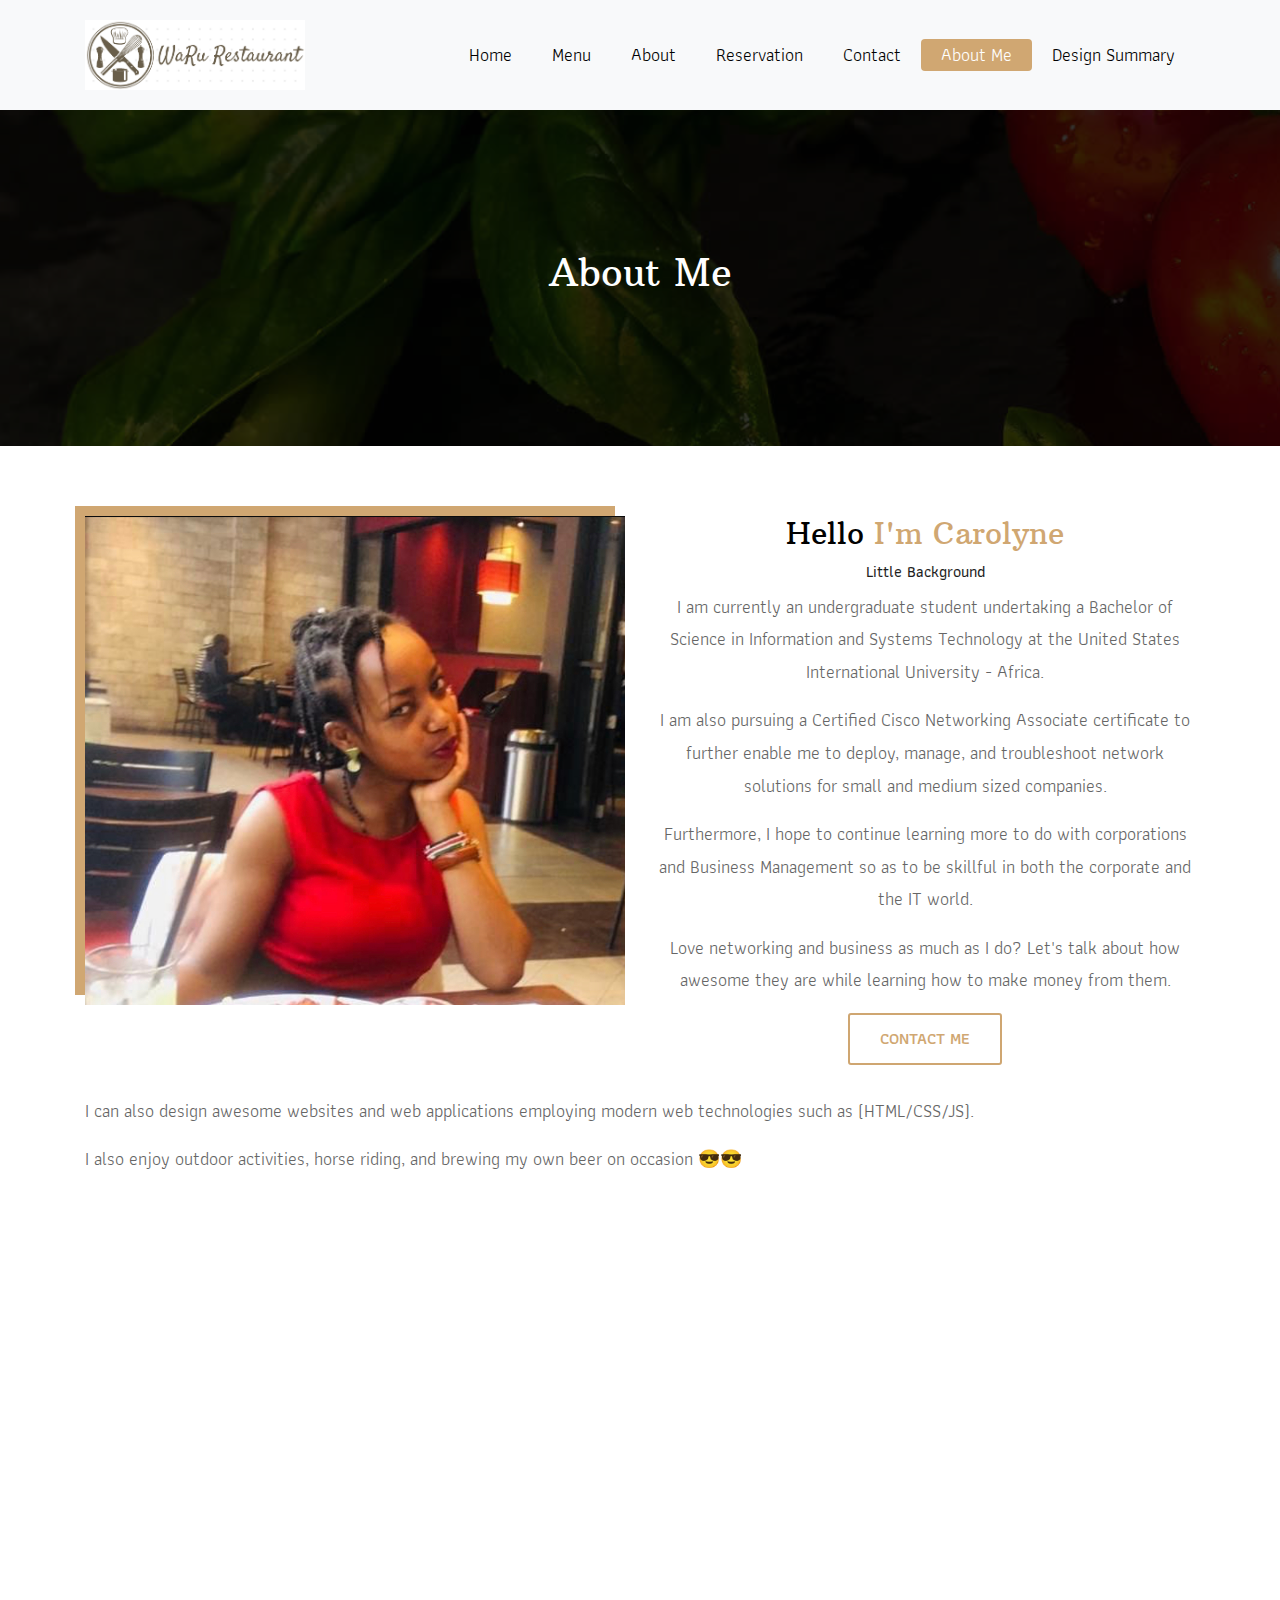
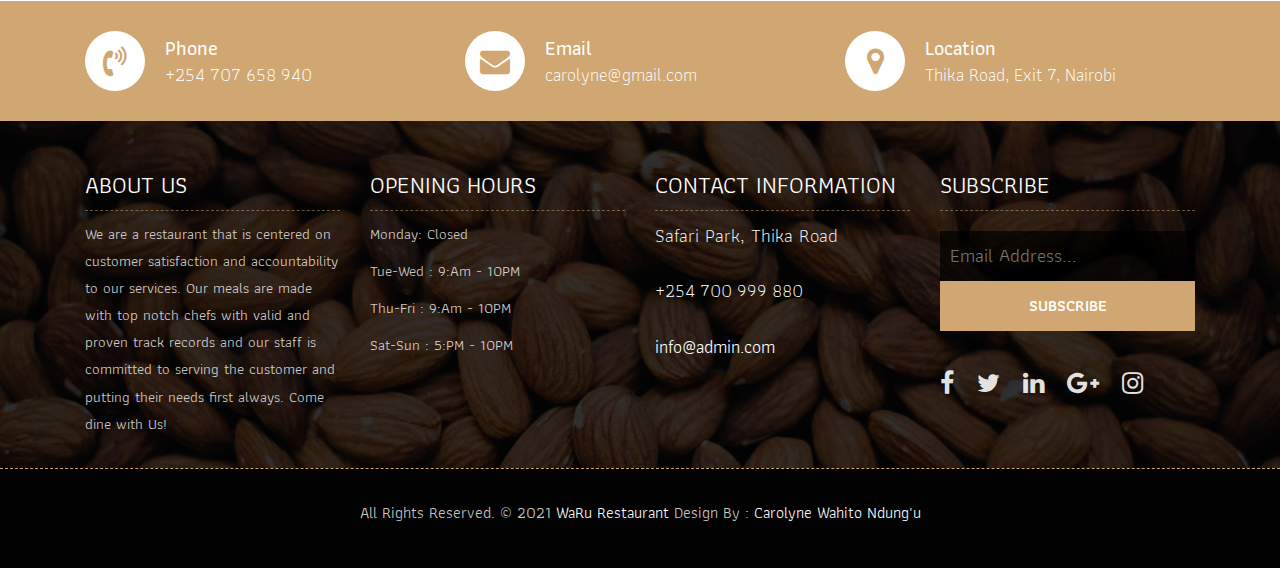
==== commit 8559261e: "Update about-me.html" ====
--- a/about-me.html
+++ b/about-me.html
@@ -86,10 +86,10 @@
 						<h4>Little Background</h4>
 						<p>I am currently an undergraduate student undertaking a Bachelor of Science in Information and Systems Technology at the 
 							United States International University - Africa.</p>
-						<p> I aim also pursuing a Certified Cisco Networking Associate certificate to further enable me to deploy, manage,
+						<p> I am also pursuing a Certified Cisco Networking Associate certificate to further enable me to deploy, manage,
               and troubleshoot network solutions for small and medium sized
               companies.</p>
-			  <p> I am also interested in learning more to do with Business and Business Management so as to be 
+			  <p> Furthermore, I hope to continue learning more to do with corporations and Business Management so as to be 
 				  skillful in both the corporate and the IT world.</p>
 						  <p>Love networking and business as much as I do? Let's talk about how awesome they
 				are while learning how to make money from them.</p>
